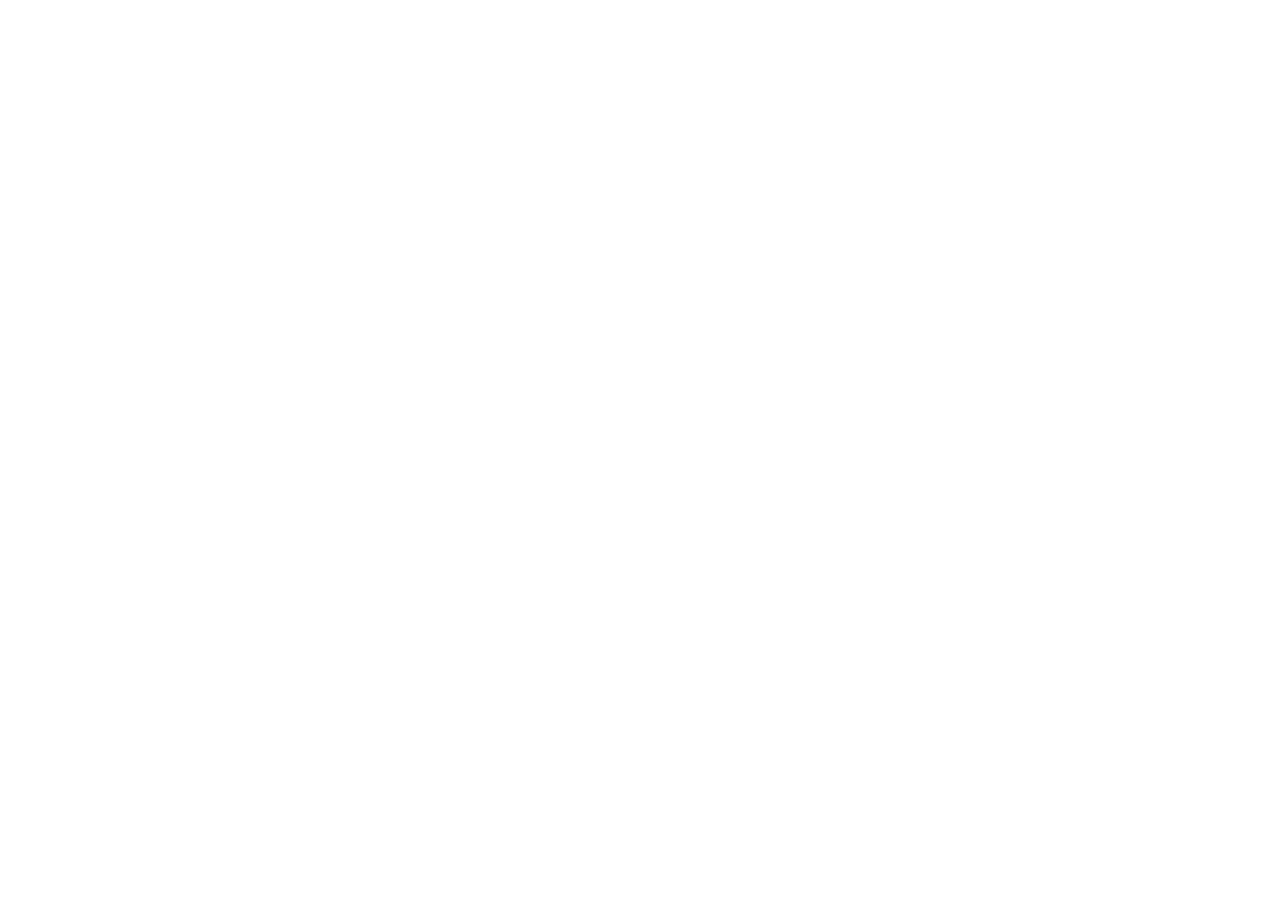
==== index.html @ 20daa738 "Update index.html" ====
<!DOCTYPE html>
<html lang="en">

<head>
    <meta charset="UTF-8">
    <meta http-equiv="X-UA-Compatible" content="IE=edge">
    <meta name="viewport" content="width=device-width, initial-scale=1.0">
    <link rel="stylesheet" href="App.css">
    <title>blackprince.io</title>
</head>

<body>
    <!-- <audio src="./GameAssets/Audios/Conquer The Success Peaks.wav" loop autoplay></audio> -->
    <div class="ball"></div>
    <div class="container">
        <!-- <section>
            <div class="sec1">
                <div class="life-container">
                    <div class="healthBar_container">
                        <img class="heartImage" src="./GameAssets/Icons/BlackPrince icons.png" alt="">
                        <div class="heartBar_container">
                            <div class="heartBar"></div>
                        </div>
                    </div>
                    <div class="food_container">
                        <img class="foodImage" src="./GameAssets/Icons/food icon.png" alt="">
                        <div class="foodBar_container">
                            <div class="foodBar"></div>
                        </div>
                    </div>
                </div>
            </div>

            <div class="sec2">
                <div class="asset_container">
                    <div class="asset_box_container">
                        <div class="number_of_items">5</div>
                        <div class="asset_box"></div>
                    </div>
                    <div class="asset_box_container">
                        <div class="number_of_items">11</div>
                        <div class="asset_box"></div>
                    </div>
                    <div class="asset_box_container">
                        <div class="number_of_items">2</div>
                        <div class="asset_box"></div>
                    </div>
                    <div class="asset_box_container">
                        <div class="asset_box"></div>
                        <div class="number_of_items">8</div>
                    </div>
                    <div class="asset_box_container">
                        <div class="number_of_items">10</div>
                        <div class="asset_box"></div>
                    </div>
                    <div class="asset_box_container">
                        <div class="number_of_items">13</div>
                        <div class="asset_box"></div>
                    </div>
                </div>
            </div>

            <div class="sec3">
                <div class="quest_container">
                    <div class="quest_image">
                        <img src="./GameAssets/hape3.jpg" alt="">
                    </div>
                    <div class="quest_details_container">
                        <div>
                            <h3>quest</h3>
                            <h3>0.58</h3>
                        </div>
                        <h4 class="quest_text">
                            In every step you take alway look back to find the
                            Red Goat
                        </h4>
                    </div>
                </div>
            </div>

            <div class="sec4">
                <div class="keyboard_keys">
                    <div class="keys_container">
                        <img class="w" src="./GameAssets/Keyboard-keys/UpKey/w.png" alt="">
                        <div class="asd_key_container">
                            <img class="a" src="./GameAssets/Keyboard-keys/UpKey/a.png" alt="">
                            <img class="s" src="./GameAssets/Keyboard-keys/UpKey/s.png" alt="">
                            <img class="d" src="./GameAssets/Keyboard-keys/UpKey/d.png" alt="">
                        </div>
                    </div>
                </div>
            </div>
        </section> -->

        <div class="section_3">
            <div class="x"></div>
            <div class="y"></div>
            <div class="top_bar">
                <div class="audio_btn"></div>
            </div>
            <canvas id="main_canvas"></canvas>
        </div>

        <!-- <section class="sectionTwo">
            <div class="coin_section">
                <div class="coin_container">
                    <img src="./GameAssets//Icons/coin_logo.svg" alt="">
                    <h4 class="coin_amount">11,000</h4>
                    <img src="./GameAssets/Icons/pluse.svg" alt="">
                </div>
            </div>

            <div class="phone_section">
                <div class="phone_container">
                    <div class="phone_header">
                        <div class="speaker"></div>
                        <div class="camera"></div>
                    </div>
                    <div class="phone_screen">
                        <div class="screen_header">
                            <img class="network" src="./GameAssets/Icons/wifi.png" alt="">
                            <img class="battery" src="./GameAssets/Icons/full-battery-64.png" alt="">
                        </div>
                        <h3 class="time">11:00</h3>
                        <div class="screen_bottom_apps_container">
                            <img src="./GameAssets/Icons/contact_phone.png" alt="">
                            <img src="./GameAssets/Icons/calculator.png" alt="">

                        </div>
                    </div>
                    <div class="phone_button"></div>
                </div>
            </div>

            <div class="setting_section">
                <div class="setting_container">
                    <label for="">
                        Character Speed
                        <input class="char_speed" type="range" name="characterSpeed" id="">
                    </label>
                    <label for="">
                        Character Speed
                        <input type="range" name="characterSpeed" id="">
                    </label>
                    <label for="">
                        Character Speed
                        <input type="range" name="characterSpeed" id="">
                    </label>
                </div>
                <img class="setting_btn" src="./GameAssets/Icons/gear.png" alt="">
            </div>
        </section> -->
    </div>
    <!-- <audio src="./GameAssets/Audios/Conquer The Success Peaks.wav"></audio> -->



</body>
<script src="./Scripts/utils.js"></script>
<script src="./GameAssets/collision3.js"></script>
<script src="./Scripts/gameImages.js"></script>
<script src="./Scripts/changeCharacterFrame.js"></script>
<script src="./Scripts/positionMapForGameAssets/collisionBlock.js"></script>
<script src="./Scripts/EnterBulidings/playerHouse.js"></script>
<script src="./Scripts/classes.js"></script>

<script src="./Scripts/GameMainCharacter/characterImages.js"></script>
<script src="./Scripts/GameMainCharacter/characterCreation.js"></script>
<script src="./Scripts/GameMainCharacter/mainCharacters.js"></script>
<script src="./Scripts/GameMainCharacter/mainCharacterActions.js"></script>

<script src="./Scripts/CharacterProperties/healthBar.js"></script>

<script src="./Scripts/NPCs/npcImages.js"></script>
<script src="./Scripts/NPCs/npcCreation.js"></script>
<script src="./Scripts/NPCs/npcAnimations.js"></script>
<script src="./Scripts/NPCs/npc.js"></script>

<script src="./Scripts/Props/props.js"></script>
<script src="./Scripts/Props/propCreation.js"></script>

<script src="./Scripts/keyboardNavigation.js"></script>

<script src="./Scripts/positionMapForGameAssets/eatingChickenPositions.js"></script>
<script src="./Scripts/positionMapForGameAssets/sheepEatingPositionMap.js"></script>
<script src="./Scripts/positionMapForGameAssets/pigEatingPosition.js"></script>
<script src="./Scripts/animals.js"></script>
<script src="./Scripts/animalMapPositionCreation.js"></script>
<script src="./Scripts/animalCreation.js"></script>

<script src="./Scripts/setting.js"></script>

<script src="./Scripts/bulidMapArray.js"></script>
<script src="./Scripts/moveObjects.js"></script>
<script src="./Scripts/MovableObjects/mapCollision.js"></script>
<script src="./Scripts/MovableObjects/playerHouseCollision.js"></script>

<script src="./App.js"></script>
<script src="./Scripts/keyBoardEvents.js"></script>

</html>
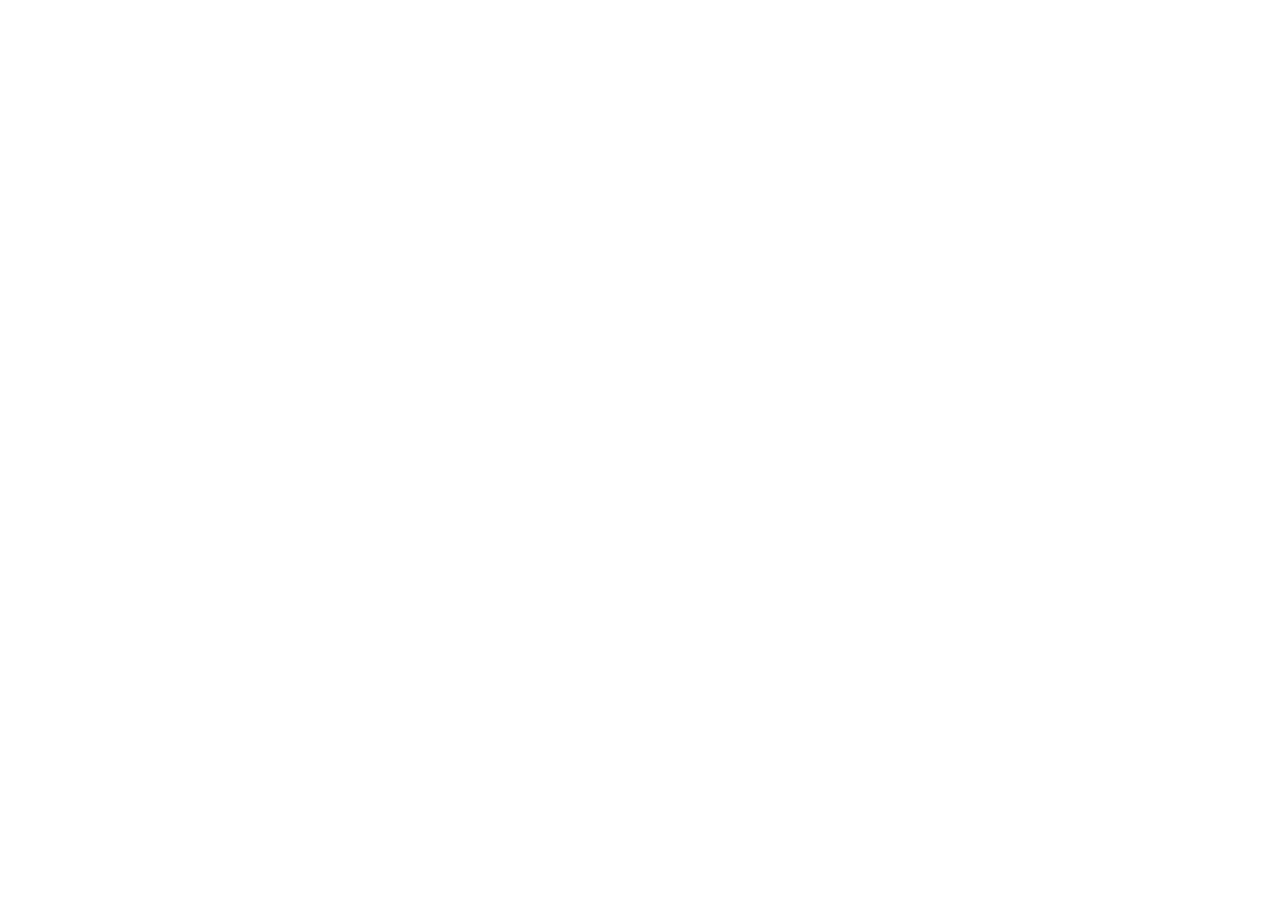
==== commit 7d835243: "Update index.html" ====
--- a/index.html
+++ b/index.html
@@ -195,7 +195,7 @@
 <script src="./Scripts/MovableObjects/mapCollision.js"></script>
 <script src="./Scripts/MovableObjects/playerHouseCollision.js"></script>
 
-<script src="./App.js"></script>
+<script src="./script.js"></script>
 <script src="./Scripts/keyBoardEvents.js"></script>
 
 </html>
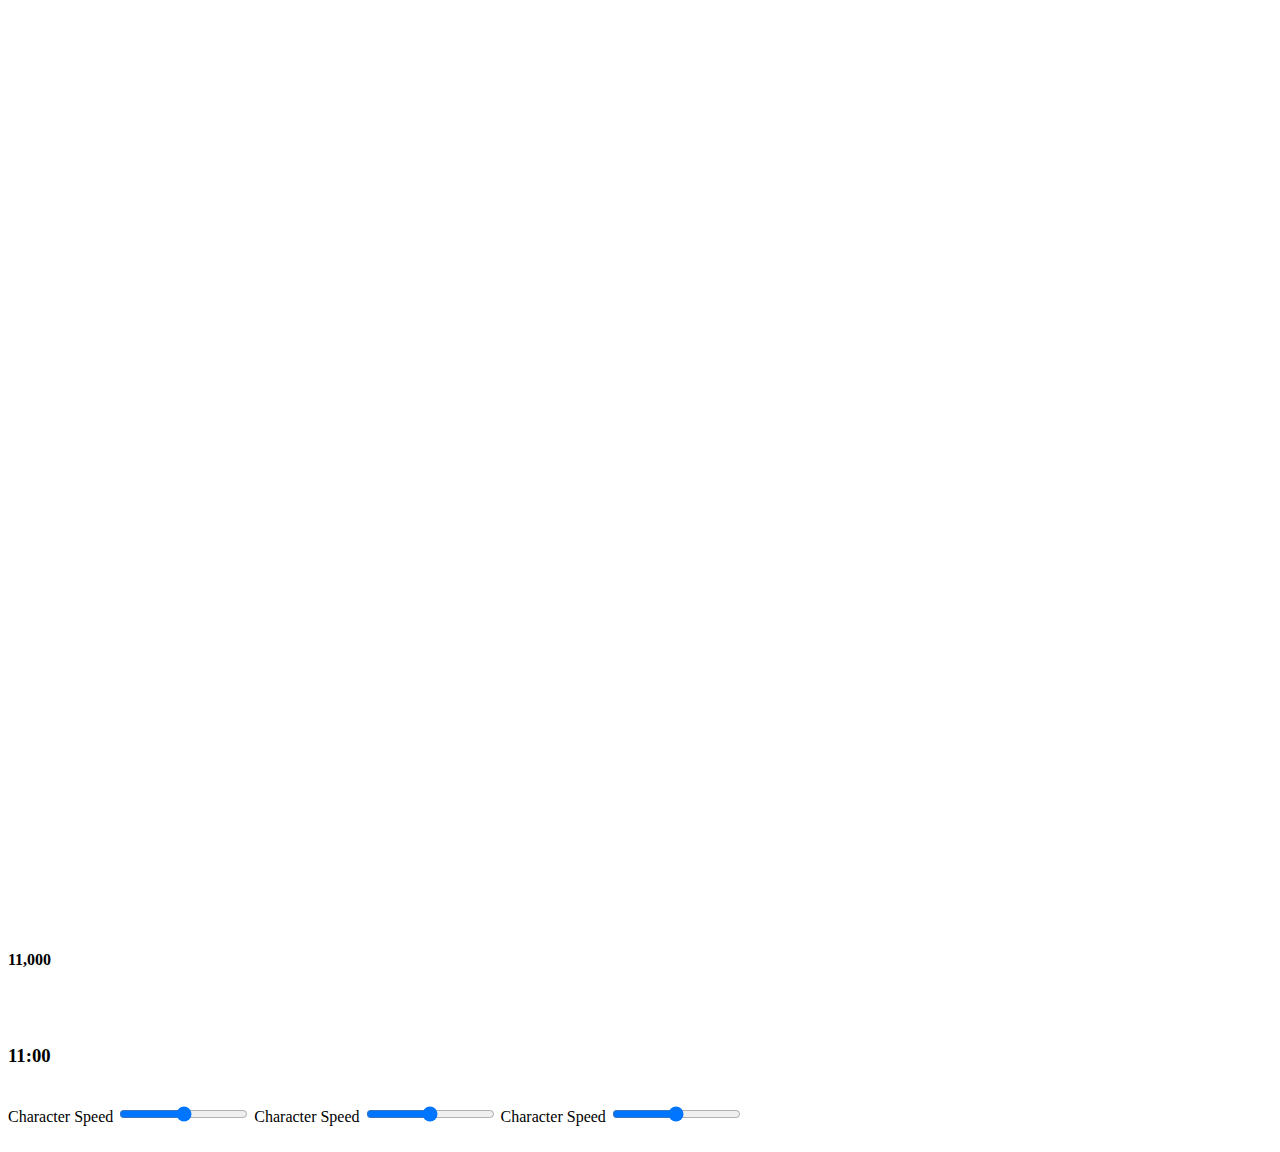
==== commit 2d8cb45b: "Update index.html" ====
--- a/index.html
+++ b/index.html
@@ -101,7 +101,7 @@
             <canvas id="main_canvas"></canvas>
         </div>
 
-        <!-- <section class="sectionTwo">
+        <section class="sectionTwo">
             <div class="coin_section">
                 <div class="coin_container">
                     <img src="./GameAssets//Icons/coin_logo.svg" alt="">
@@ -149,7 +149,7 @@
                 </div>
                 <img class="setting_btn" src="./GameAssets/Icons/gear.png" alt="">
             </div>
-        </section> -->
+        </section>
     </div>
     <!-- <audio src="./GameAssets/Audios/Conquer The Success Peaks.wav"></audio> -->
 
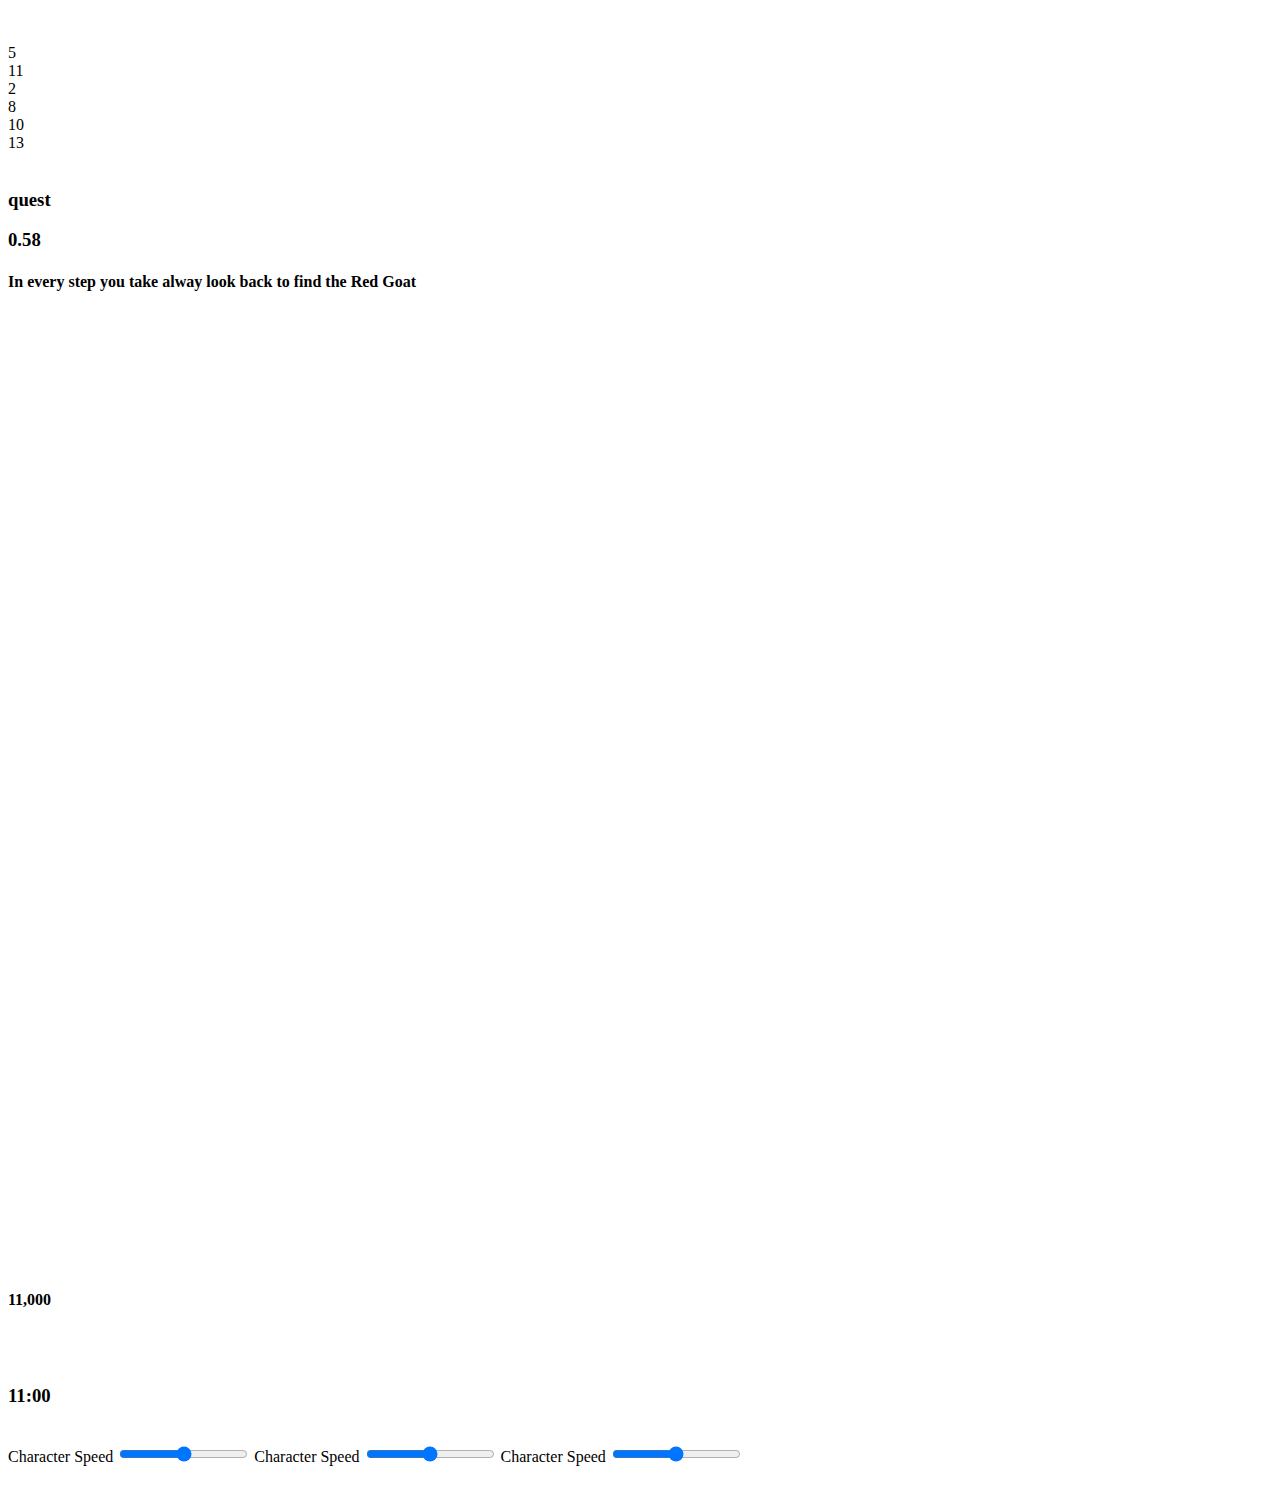
==== commit 16db3758: "Update index.html" ====
--- a/index.html
+++ b/index.html
@@ -13,7 +13,7 @@
     <!-- <audio src="./GameAssets/Audios/Conquer The Success Peaks.wav" loop autoplay></audio> -->
     <div class="ball"></div>
     <div class="container">
-        <!-- <section>
+    <section>
             <div class="sec1">
                 <div class="life-container">
                     <div class="healthBar_container">
@@ -90,7 +90,7 @@
                     </div>
                 </div>
             </div>
-        </section> -->
+        </section>
 
         <div class="section_3">
             <div class="x"></div>
